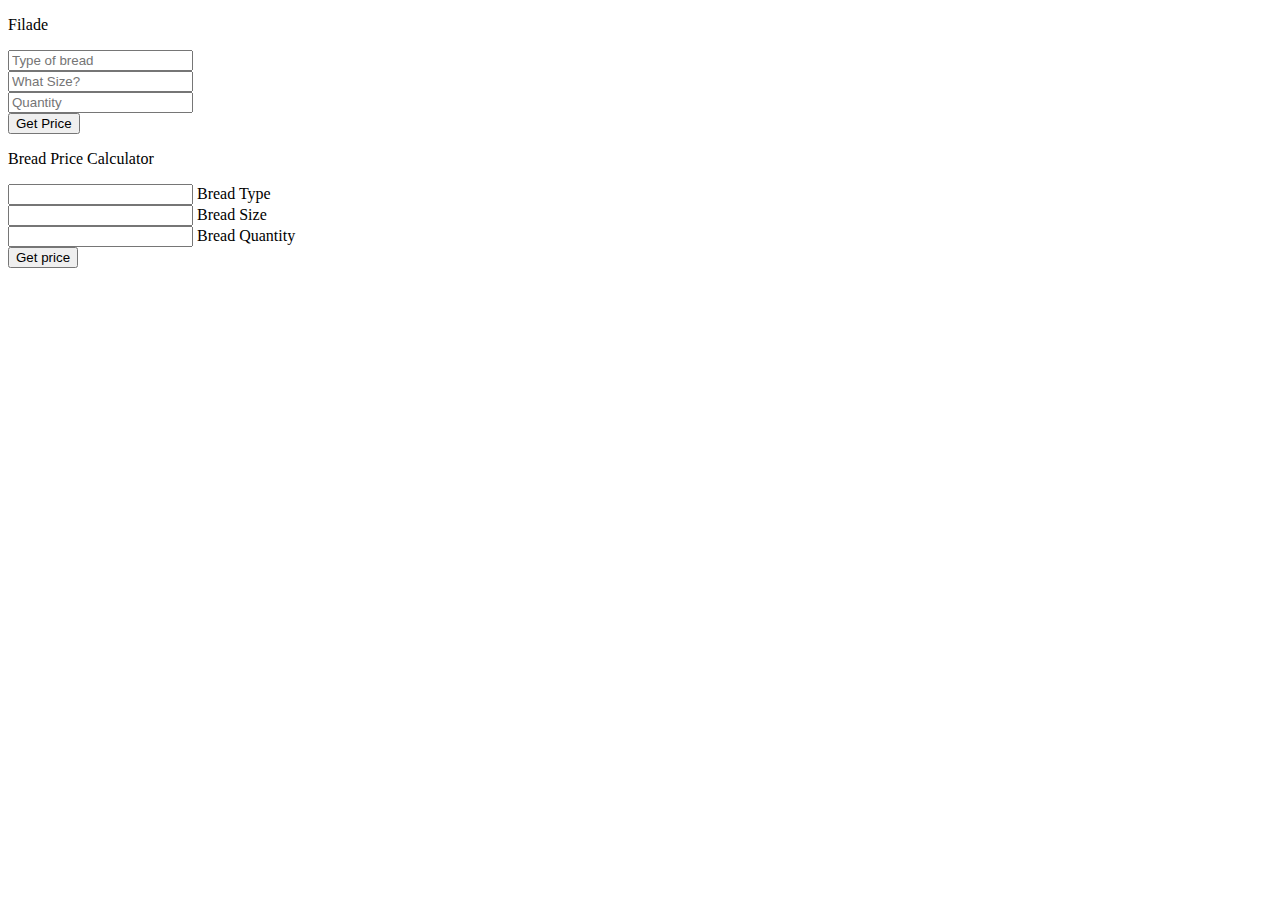
==== index.html @ 5dc6fa3c "Created index.html" ====
<!DOCTYPE html>
<html lang="en">
  <head>
    <meta charset="UTF-8" />
    <meta name="viewport" content="width=device-width, initial-scale=1.0" />
    <meta http-equiv="X-UA-Compatible" content="ie=edge" />
    <title>Bread Price Calculator</title>
    <!-- Bootstrap CSS links -->
    <link rel="stylesheet" href="assets/bootstrap/css/bootstrap.min.css">
    <!-- MDB CSS links -->
    <link rel="stylesheet" href="assets/MDBootstrap/css/mdb.min.css">


    <!-- <link rel="stylesheet" href="Bread Price Calculator" /> -->

  </head>
  <body>


<div class="container bg-color-change">
      <p class="bread_type">Filade</p>

      <div class="forms">
        <div class="inputs">
          <div class="bread_field">
            <input type="text" id="type" placeholder="Type of bread" value="" />
          </div>
          
          <div class = 'size_field'>
            <input type="text" id="size" placeholder="What Size?" value="" />
          </div>

          <div class="quantity_field">
            <input
              type="number"
              value=""
              id="quantity"
              placeholder="Quantity"
            />
          </div>
          <div class="submitBtn">
            <input type="submit" id="price" value="Get Price" />
          </div>
        </div>
      </div>

      
        
    </div>

    <ul id = 'show-price' >
          
    </ul>
    <div class = 'container  mt-5'>
      <div class ='row'>
        <div class = 'col-md-3 mx-auto'>
          <p class = 'h4 teal-text text-center py-2 px-1'>Bread Price Calculator</p>
        </div>
      </div>

        <div class = 'row'>
          <div class = 'col-sm-12 col-md-8'>
            <form class="p-5 grey-text">
              <div class="md-form form-sm"> <i class="fa fa-user prefix"></i>
                  <input id = 'type' type="text" id="form3" class="form-control form-control-sm">
                  <label >Bread Type</label>
              </div>
              <div class="md-form form-sm"> <i class="fa fa-envelope prefix"></i>
                  <input id ='size' type="text" id="form2" class="form-control form-control-sm">
                  <label >Bread Size</label>
              </div>
              <div class="md-form form-sm"> <i class="fa fa-tag prefix"></i>
                  <input id ='quantity' type="text" id="form32" class="form-control form-control-sm">
                  <label >Bread Quantity</label>
              </div>
              
              <div class="text-center mt-4">
                  <input type="submit" value = 'Get price' id = 'price' class = 'btn btn-primary'>
              </div>
            </form>
        </div>
        
      </div>
    </div>

    <ul id = 'show-price' >
          
    </ul> 
    
      <script src="assets/bootstrap/js/bootstrap.min.js"></script>
    <!-- MDB JS links -->
    <script type="text/javascript" src = 'assets/MDBootstrap/js/mdb.min.js'></script>
  

    <script src="Bread Price Calculator.js"></script>
  </body>
</html>
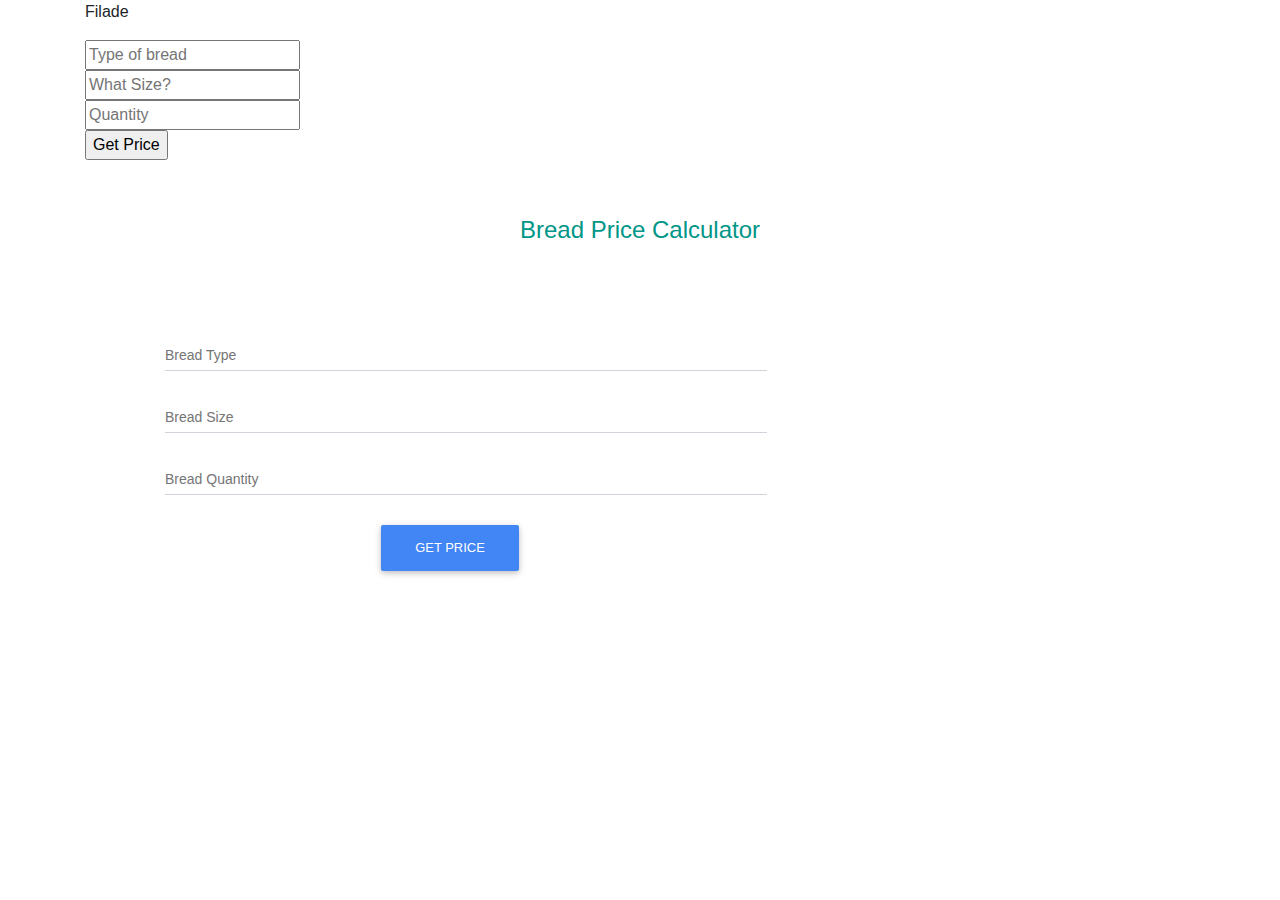
==== commit 3364b6a4: "Update index.html" ====
--- a/index.html
+++ b/index.html
@@ -6,9 +6,9 @@
     <meta http-equiv="X-UA-Compatible" content="ie=edge" />
     <title>Bread Price Calculator</title>
     <!-- Bootstrap CSS links -->
-    <link rel="stylesheet" href="assets/bootstrap/css/bootstrap.min.css">
+    <link rel="stylesheet" href="assets/bootstrap.min.css">
     <!-- MDB CSS links -->
-    <link rel="stylesheet" href="assets/MDBootstrap/css/mdb.min.css">
+    <link rel="stylesheet" href="assets/mdb.min.css">
 
 
     <!-- <link rel="stylesheet" href="Bread Price Calculator" /> -->
@@ -87,9 +87,9 @@
           
     </ul> 
     
-      <script src="assets/bootstrap/js/bootstrap.min.js"></script>
+      <script src="assets/bootstrap.min.js"></script>
     <!-- MDB JS links -->
-    <script type="text/javascript" src = 'assets/MDBootstrap/js/mdb.min.js'></script>
+    <script type="text/javascript" src = 'assets/mdb.min.js'></script>
   
 
     <script src="Bread Price Calculator.js"></script>
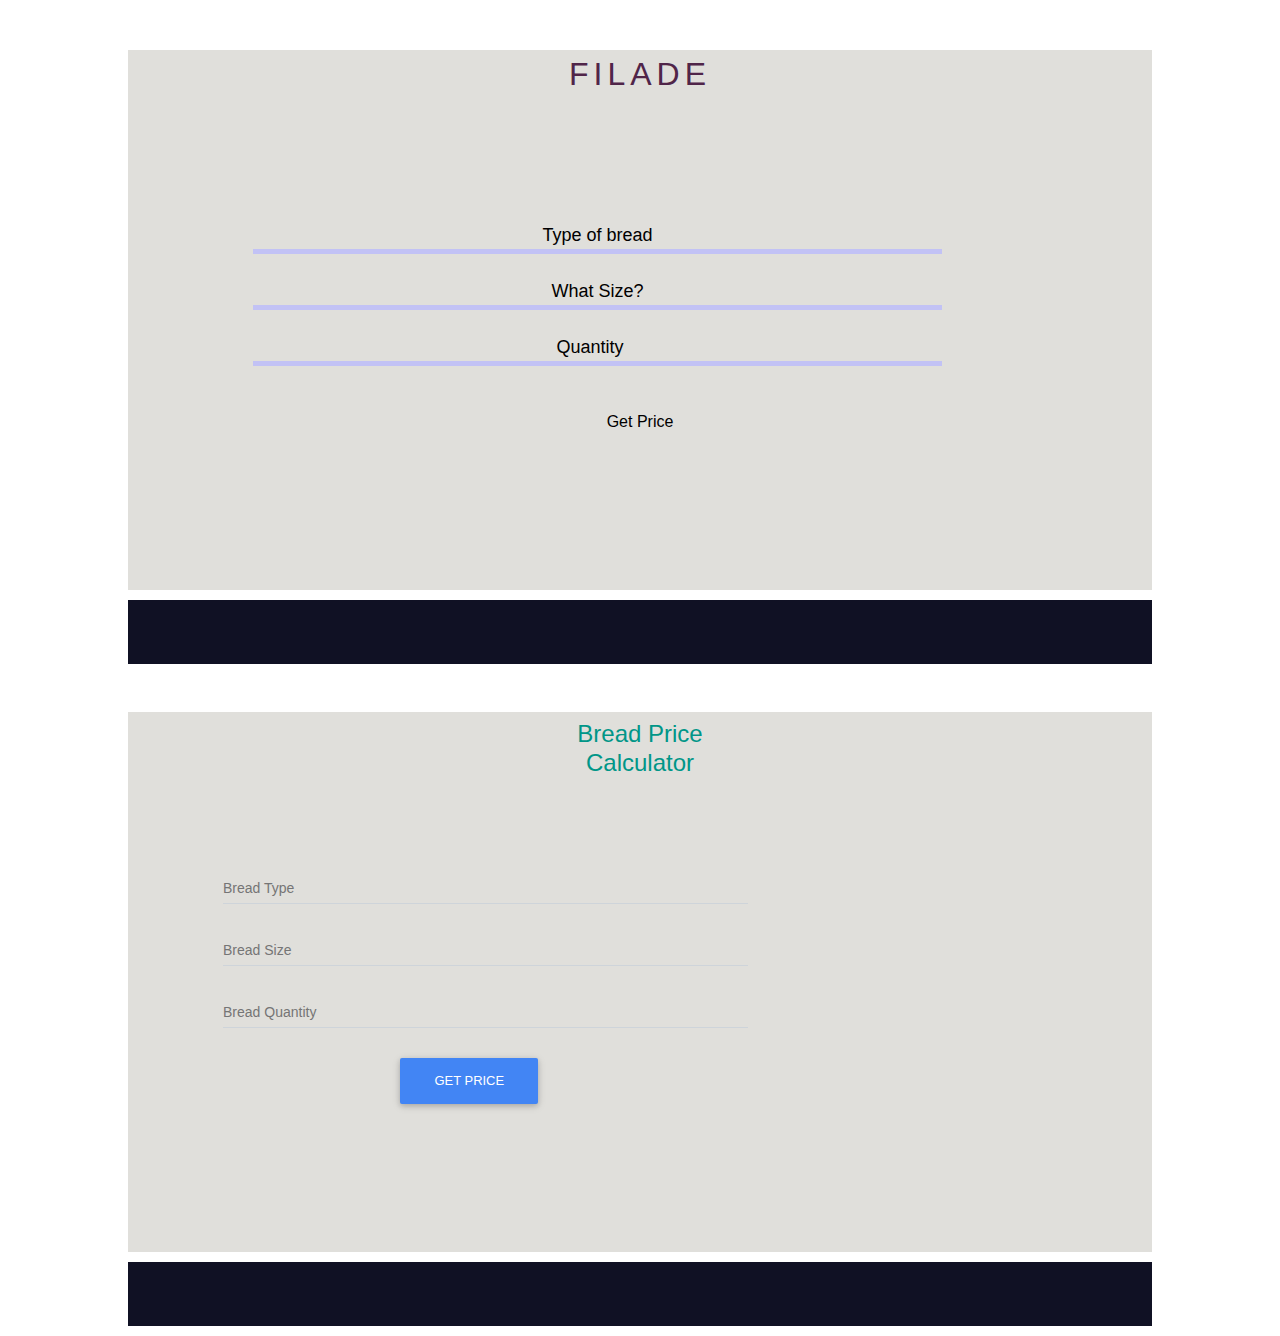
==== commit 81be5ef9: "Update index.html" ====
--- a/index.html
+++ b/index.html
@@ -11,7 +11,7 @@
     <link rel="stylesheet" href="assets/mdb.min.css">
 
 
-    <!-- <link rel="stylesheet" href="Bread Price Calculator" /> -->
+    <link rel="stylesheet" href="Bread Price Calculator.css" />
 
   </head>
   <body>
--- a/Bread Price Calculator.css
+++ b/Bread Price Calculator.css
@@ -0,0 +1,152 @@
+html,
+body {
+  width: 100%;
+  padding: 0;
+  margin: 0;
+}
+.container {
+  width: 95%;
+  /*height: 60vh;*/
+  background: #e0dfdb;
+  margin: 50px auto 0 auto;
+  box-sizing: border-box;
+  border-radius: 1  2px;
+  box-shadow: 4px, 10px, #3333;
+  animation: bg-color-change, infinite, 10s;
+}
+
+@media screen and (min-width: 765px) {
+  .container {
+    width: 80%;
+    height: 60vh;
+  }
+
+  .bread_field, .size_field, .quantity_field {
+    width: 70%;
+    text-align: center;
+  }
+
+  .bread_field input,
+  .size_field input,
+  .quantity_field input {
+    width: 100%;
+    height: 32px;
+    text-align: center;
+    margin: 12px 0;
+  }
+}
+
+/* Background color animation for the .container element */
+
+@keyframes bg-color-change {
+  0% {
+    background: #e0dfdb;
+  }
+  10% {
+    background: #c2c2f5;
+  }
+  50% {
+    background: #7777d8;
+  }
+  65% {
+    background: #454561;
+  }
+  100% {
+    background: #242429;
+  }
+}
+
+.bread_type {
+  text-align: center;
+  font-size: 32px;
+  font-family: Impact, Haettenschweiler, "Arial Narrow Bold", sans-serif;
+  letter-spacing: 5px;
+  text-transform: uppercase;
+  margin: 20px 0;
+  color: #502549;
+}
+
+.forms {
+  height: 40vh;
+  margin: 80px auto;
+  box-sizing: border-box;
+  padding: 32px 25px;
+}
+
+.inputs {
+  margin: 0 auto 0 auto;
+  width: 90%;
+  text-align: center;
+}
+.bread_field, .size_field, .quantity_field {
+  width: 90%;
+  text-align: center;
+}
+.bread_field input,
+.size_field input,
+.quantity_field input {
+  width: 90%;
+  height: 32px;
+  text-align: center;
+  margin: 12px 0;
+}
+
+.bread_field input[type = "text"],
+.size_field input[type = "text"],
+.quantity_field input[type = "number"] {
+  background: transparent; 
+  border-width: 0;
+  border-bottom: 5px #c2c2f5 solid;
+  color: #000;
+  font-size: 18px;
+}
+
+.bread_field input::placeholder,
+.size_field input::placeholder,
+.quantity_field input::placeholder {
+  color: #000;
+  font-size: 18px;
+}
+
+.submitBtn {
+  text-align: center;
+  margin: 25px auto 0 auto;
+}
+
+.submitBtn input {
+  padding: 7px 18px;
+  background: transparent;
+  border-width: 0;
+  transition: 0.2s ease-in;
+}
+.submitBtn input:hover {
+  border: 2px #fff solid;
+  background: #502549;
+  color: #fff;
+}
+
+#show-price {
+  background: #101124;
+  width: 95%;
+  margin: 10px auto;
+  text-align: center;  
+  padding: 32px 10px;
+}
+
+#show-price li {
+  padding: 12px;
+  color: #fff;
+  display: block;
+}
+
+@media screen and (min-width: 765px) {
+  #show-price {
+    width: 80%;
+    text-align: center;
+  }
+}
+
+
+
+
+
